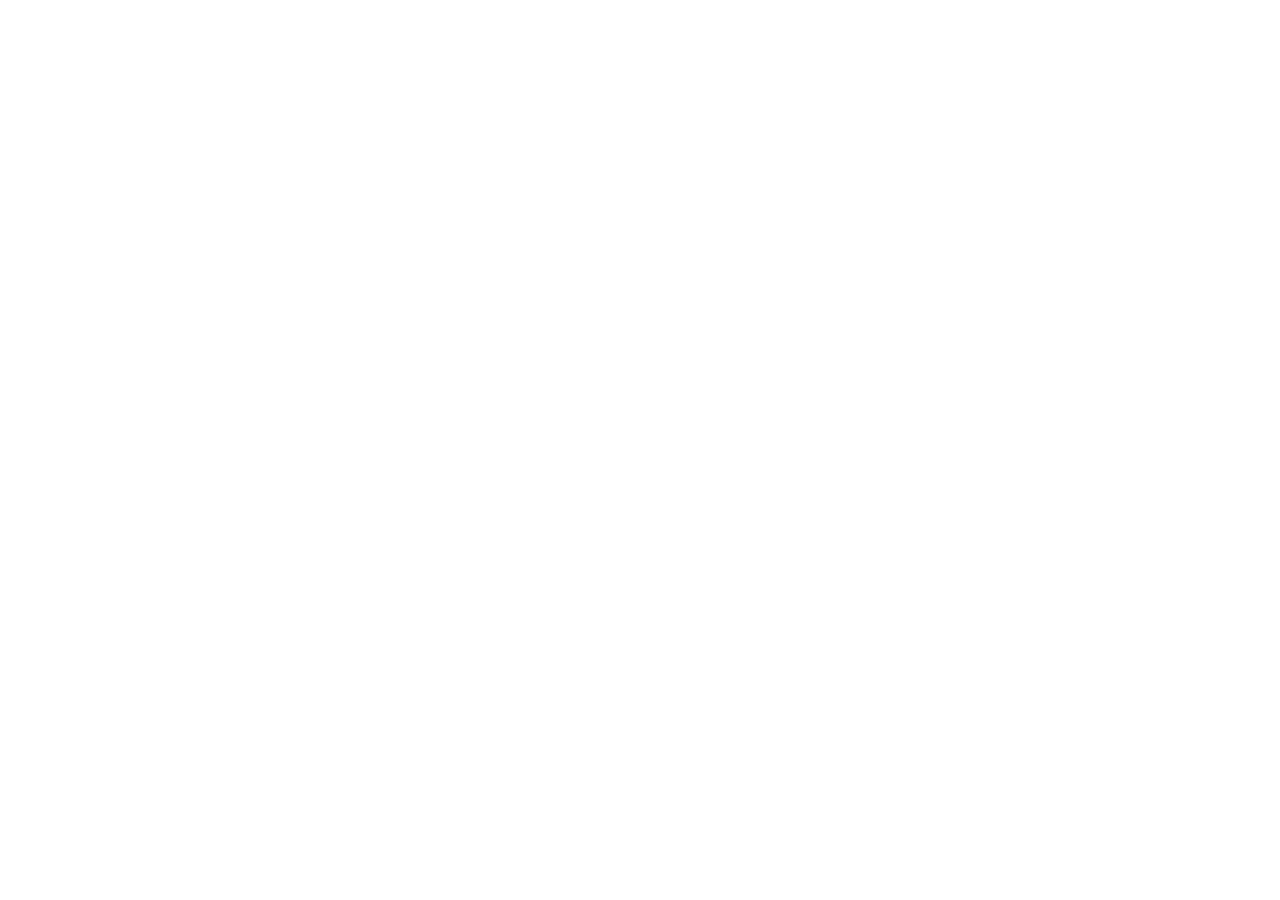
==== index.html @ f3d51ea4 "Added Files" ====
<!DOCTYPE html>
<html lang="en">
  <head>
    <meta charset="UTF-8" />
    <meta name="viewport" content="width=device-width, initial-scale=1.0" />
    <link rel="stylesheet" href="./Style/style.css" />
  </head>
  <body>
    <script src="./JS/script.js"></script>
  </body>
</html>
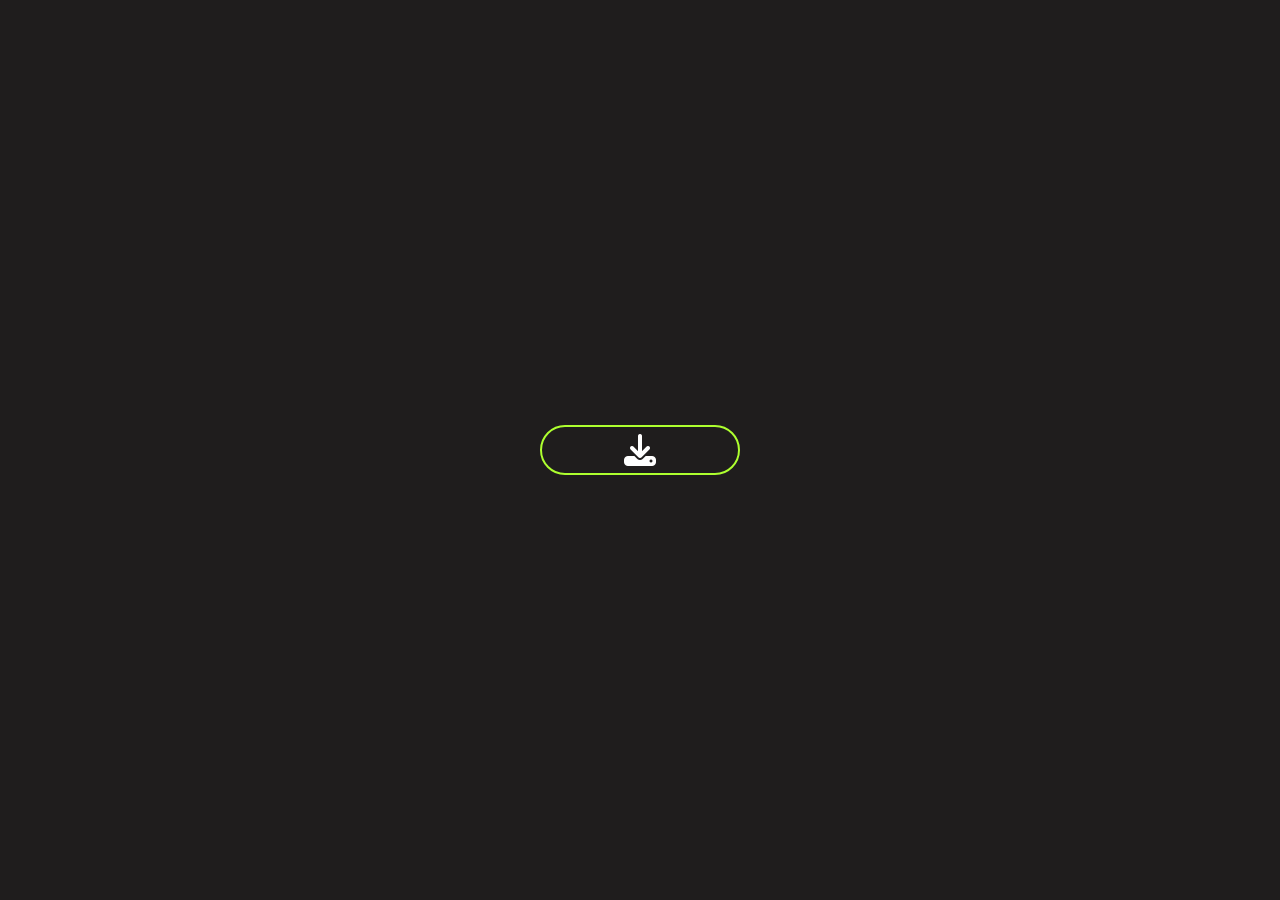
==== commit 3b9b3c40: "Created Progress Bar Animation" ====
--- a/index.html
+++ b/index.html
@@ -4,8 +4,29 @@
     <meta charset="UTF-8" />
     <meta name="viewport" content="width=device-width, initial-scale=1.0" />
     <link rel="stylesheet" href="./Style/style.css" />
+    <link
+      rel="stylesheet"
+      href="https://cdnjs.cloudflare.com/ajax/libs/font-awesome/6.5.1/css/all.min.css"
+      integrity="sha512-DTOQO9RWCH3ppGqcWaEA1BIZOC6xxalwEsw9c2QQeAIftl+Vegovlnee1c9QX4TctnWMn13TZye+giMm8e2LwA=="
+      crossorigin="anonymous"
+      referrerpolicy="no-referrer"
+    />
   </head>
   <body>
+    <div class="container">
+      <div class="wrapper">
+        <div class="btn-wrapper">
+          <button
+            class="button fa-solid fa-download fa-2x"
+            id="_button"
+          ></button>
+        </div>
+        <i class="truck fa-solid fa-truck-fast fa-2x" id="_truck"></i>
+        <div class="progressbar" id="_progressbar">
+          <div class="fill" id="_fill"></div>
+        </div>
+      </div>
+    </div>
     <script src="./JS/script.js"></script>
   </body>
 </html>
--- a/Style/style.css
+++ b/Style/style.css
@@ -0,0 +1,129 @@
+@import url("https://fonts.googleapis.com/css2?family=Roboto:wght@300;500&display=swap");
+* {
+  margin: 0;
+  padding: 0;
+  box-sizing: border-box;
+  font-family: "Roboto", sans-serif;
+}
+
+.container {
+  display: flex;
+  justify-content: center;
+  align-items: center;
+  width: 100%;
+  min-height: 100vh;
+  background: #1f1d1d;
+  width: 100%;
+}
+
+.wrapper {
+  display: flex;
+  justify-content: center;
+  align-items: center;
+  width: 100%;
+  max-width: 500px;
+  height: 100%;
+  min-height: 200px;
+  flex-direction: column;
+}
+
+.btn-wrapper {
+  display: flex;
+  justify-content: center;
+  align-items: center;
+  width: 100%;
+  height: 50px;
+}
+
+.button {
+  width: 100%;
+  max-width: 200px;
+  border: 2px solid greenyellow;
+  color: white;
+  background: linear-gradient(45deg, greenyellow 50%, transparent 50%);
+  background-size: 250% 100%;
+  background-position: 100%;
+  height: 50px;
+  border-radius: 50px;
+  transition: 350ms ease-in-out;
+  &:hover {
+    background-position: 0%;
+
+    color: #201d1d;
+    cursor: pointer;
+  }
+
+  &.active {
+    opacity: 0;
+    transition: 200ms ease-in;
+  }
+}
+
+.progressbar {
+  width: 100%;
+  max-width: 600px;
+  height: 30px;
+  background: white;
+  position: absolute;
+  visibility: hidden;
+  overflow: hidden;
+  border-radius: 40px;
+  padding: 8px;
+  &.active {
+    visibility: visible;
+    transition: all 500ms ease-in;
+  }
+}
+
+.fill {
+  height: 15px;
+  border-radius: 10px;
+  background-color: #6a6e6b;
+  width: 0;
+  position: absolute;
+  overflow: hidden;
+
+  transition: all 500ms ease-in;
+  &.active {
+    animation-delay: 2000ms ease-in-out;
+    animation: fill 5s linear forwards;
+    transition: all 500ms ease-in;
+  }
+}
+.truck {
+  position: absolute;
+  top: 45%;
+  left: 36%;
+  color: greenyellow;
+  visibility: hidden;
+  &.active {
+    animation: move 5s linear forwards;
+    visibility: visible;
+    transition: all 500ms ease-in;
+  }
+}
+
+@keyframes move {
+  10% {
+    left: 36%;
+  }
+  100% {
+    left: 62%; /* Adjusted to account for the width of the truck icon */
+  }
+}
+@keyframes fill {
+  0% {
+    width: 0%;
+  }
+
+  100% {
+    width: 97%;
+  }
+}
+
+@media (max-width: 768px) {
+  .progressbar {
+    width: 100%;
+    max-width: 300px;
+  }
+}
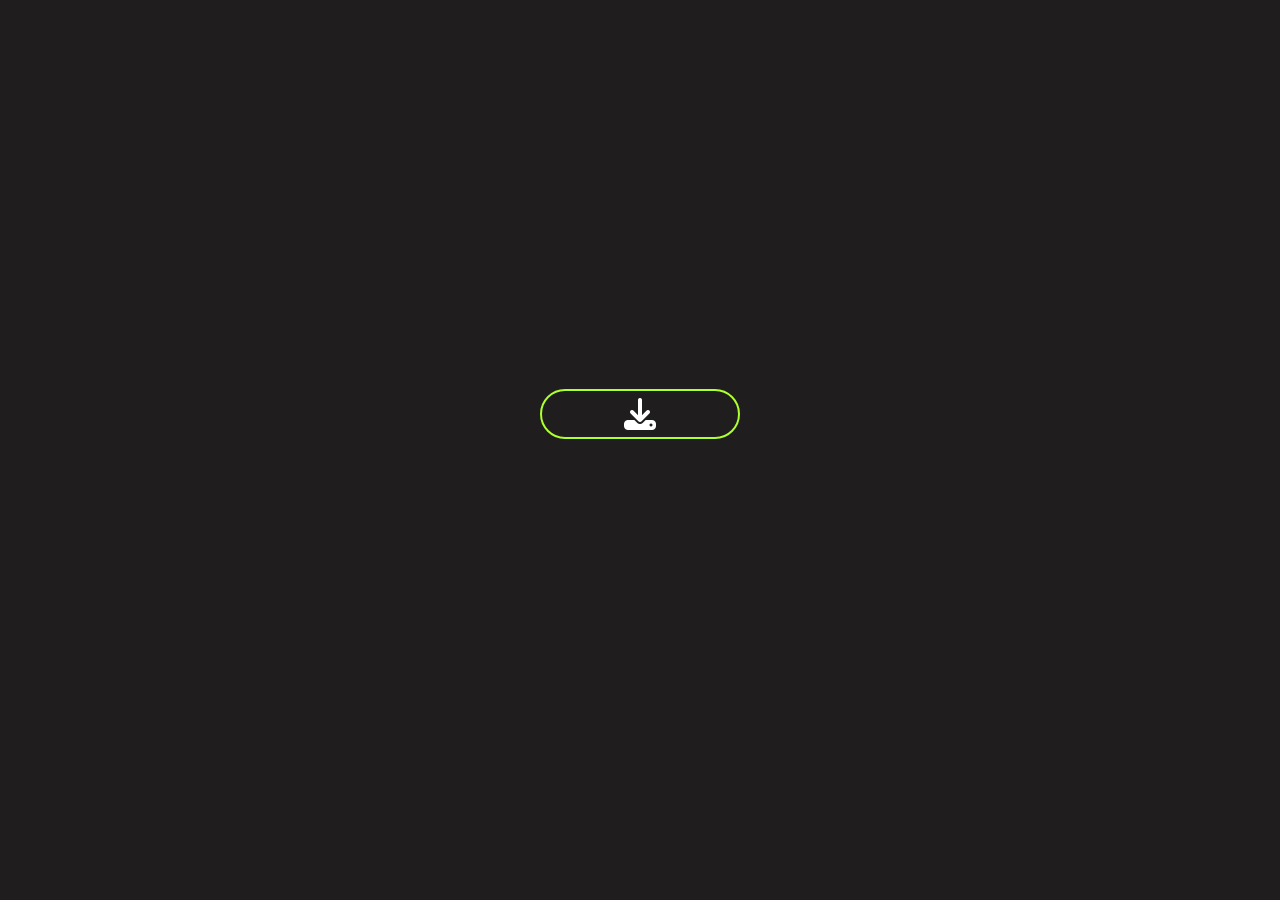
==== commit 0fff8c91: "Fixed for Responsivness and added complete message" ====
--- a/index.html
+++ b/index.html
@@ -21,9 +21,26 @@
             id="_button"
           ></button>
         </div>
-        <i class="truck fa-solid fa-truck-fast fa-2x" id="_truck"></i>
-        <div class="progressbar" id="_progressbar">
-          <div class="fill" id="_fill"></div>
+        <div class="completed" id="_completed">
+          <div class="circle" id="_circle">
+            <span>Download Complete!</span>
+          </div>
+        </div>
+        <div class="contain" id="_contain">
+          <div class="icons" id="_icons">
+            <div class="globes">
+              <i class="globe fa-solid fa-globe fa-2x" id="_globe"></i>
+            </div>
+            <div class="trucks" id="_trucks">
+              <i class="truck fa-solid fa-truck-fast fa-2x" id="_truck"></i>
+            </div>
+            <div class="computers">
+              <i class="computer fa-solid fa-computer fa-2x" id="_computer"></i>
+            </div>
+          </div>
+          <div class="progressbar" id="_progressbar">
+            <div class="fill" id="_fill"></div>
+          </div>
         </div>
       </div>
     </div>
--- a/Style/style.css
+++ b/Style/style.css
@@ -22,7 +22,6 @@
   align-items: center;
   width: 100%;
   max-width: 500px;
-  height: 100%;
   min-height: 200px;
   flex-direction: column;
 }
@@ -45,15 +44,18 @@
   background-position: 100%;
   height: 50px;
   border-radius: 50px;
+  visibility: visible;
   transition: 350ms ease-in-out;
+  opacity: 1;
   &:hover {
     background-position: 0%;
 
-    color: #201d1d;
+    color: #1f1d1d;
     cursor: pointer;
   }
 
   &.active {
+    visibility: hidden;
     opacity: 0;
     transition: 200ms ease-in;
   }
@@ -64,12 +66,13 @@
   max-width: 600px;
   height: 30px;
   background: white;
-  position: absolute;
   visibility: hidden;
   overflow: hidden;
   border-radius: 40px;
   padding: 8px;
-  &.active {
+  opacity: 0;
+  &.active {
+    opacity: 1;
     visibility: visible;
     transition: all 500ms ease-in;
   }
@@ -80,7 +83,6 @@
   border-radius: 10px;
   background-color: #6a6e6b;
   width: 0;
-  position: absolute;
   overflow: hidden;
 
   transition: all 500ms ease-in;
@@ -90,25 +92,134 @@
     transition: all 500ms ease-in;
   }
 }
+.globes {
+  visibility: hidden;
+  display: flex;
+  justify-content: start;
+  align-items: center;
+  width: 10%;
+  max-width: 600px;
+  &.active {
+    visibility: visible;
+    transition: all 500ms ease-in;
+  }
+}
+.trucks {
+  visibility: hidden;
+  display: flex;
+  justify-content: start;
+  align-items: center;
+  width: 100%;
+  &.active {
+    visibility: visible;
+    transition: all 500ms ease-in;
+  }
+}
+.computers {
+  visibility: hidden;
+  display: flex;
+  justify-content: end;
+  align-items: center;
+  width: 10%;
+  max-width: 600px;
+  border: 2px solid blue;
+  &.active {
+    visibility: visible;
+    transition: all 500ms ease-in;
+  }
+}
 .truck {
-  position: absolute;
-  top: 45%;
-  left: 36%;
-  color: greenyellow;
-  visibility: hidden;
-  &.active {
+  color: #35c528;
+  visibility: hidden;
+  left: 0;
+  position: relative;
+  &.active {
+    visibility: visible;
+    transition: all 500ms ease-in;
     animation: move 5s linear forwards;
-    visibility: visible;
-    transition: all 500ms ease-in;
-  }
-}
-
+  }
+}
+.globe {
+  color: #2673d8;
+  visibility: hidden;
+  &.active {
+    visibility: visible;
+    transition: all 500ms ease-in;
+  }
+}
+.contain {
+  display: flex;
+  justify-self: start;
+  align-items: center;
+  width: 100%;
+  max-width: 600px;
+  flex-direction: column;
+  height: fit-content;
+}
+.icons {
+  display: flex;
+  justify-content: start;
+  align-items: center;
+  flex-direction: row;
+  width: 100%;
+  max-width: 600px;
+}
+.computer {
+  color: rgb(231, 193, 24);
+  visibility: hidden;
+  &.active {
+    visibility: visible;
+    transition: all 500ms ease-in;
+  }
+}
+
+.completed {
+  display: flex;
+  justify-content: center;
+  align-items: center;
+  visibility: hidden;
+  width: 100%;
+  max-width: 600px;
+  height: auto;
+  &.active {
+    visibility: visible;
+    transition: all 500ms ease-in;
+  }
+}
+.circle {
+  display: flex;
+  justify-content: center;
+  align-items: center;
+  visibility: hidden;
+  width: 0%;
+  max-width: 300px;
+  height: 0px;
+  border-radius: 100%;
+  border: 3px dashed #35c528;
+  visibility: hidden;
+  opacity: 0;
+  &.active {
+    transition: width 500ms ease-in;
+    transition: height 800ms ease-in;
+    transition: opacity 500ms ease-in;
+    height: 300px;
+    width: 100%;
+    opacity: 1;
+  }
+}
+.completed .circle span {
+  color: white;
+  font-size: 1.5rem;
+  font-weight: 500;
+  text-align: center;
+  margin: 0 0 0 10px;
+}
 @keyframes move {
-  10% {
-    left: 36%;
+  0% {
+    left: 0%;
   }
   100% {
-    left: 62%; /* Adjusted to account for the width of the truck icon */
+    left: 87%;
   }
 }
 @keyframes fill {
@@ -117,13 +228,6 @@
   }
 
   100% {
-    width: 97%;
-  }
-}
-
-@media (max-width: 768px) {
-  .progressbar {
     width: 100%;
-    max-width: 300px;
-  }
-}
+  }
+}
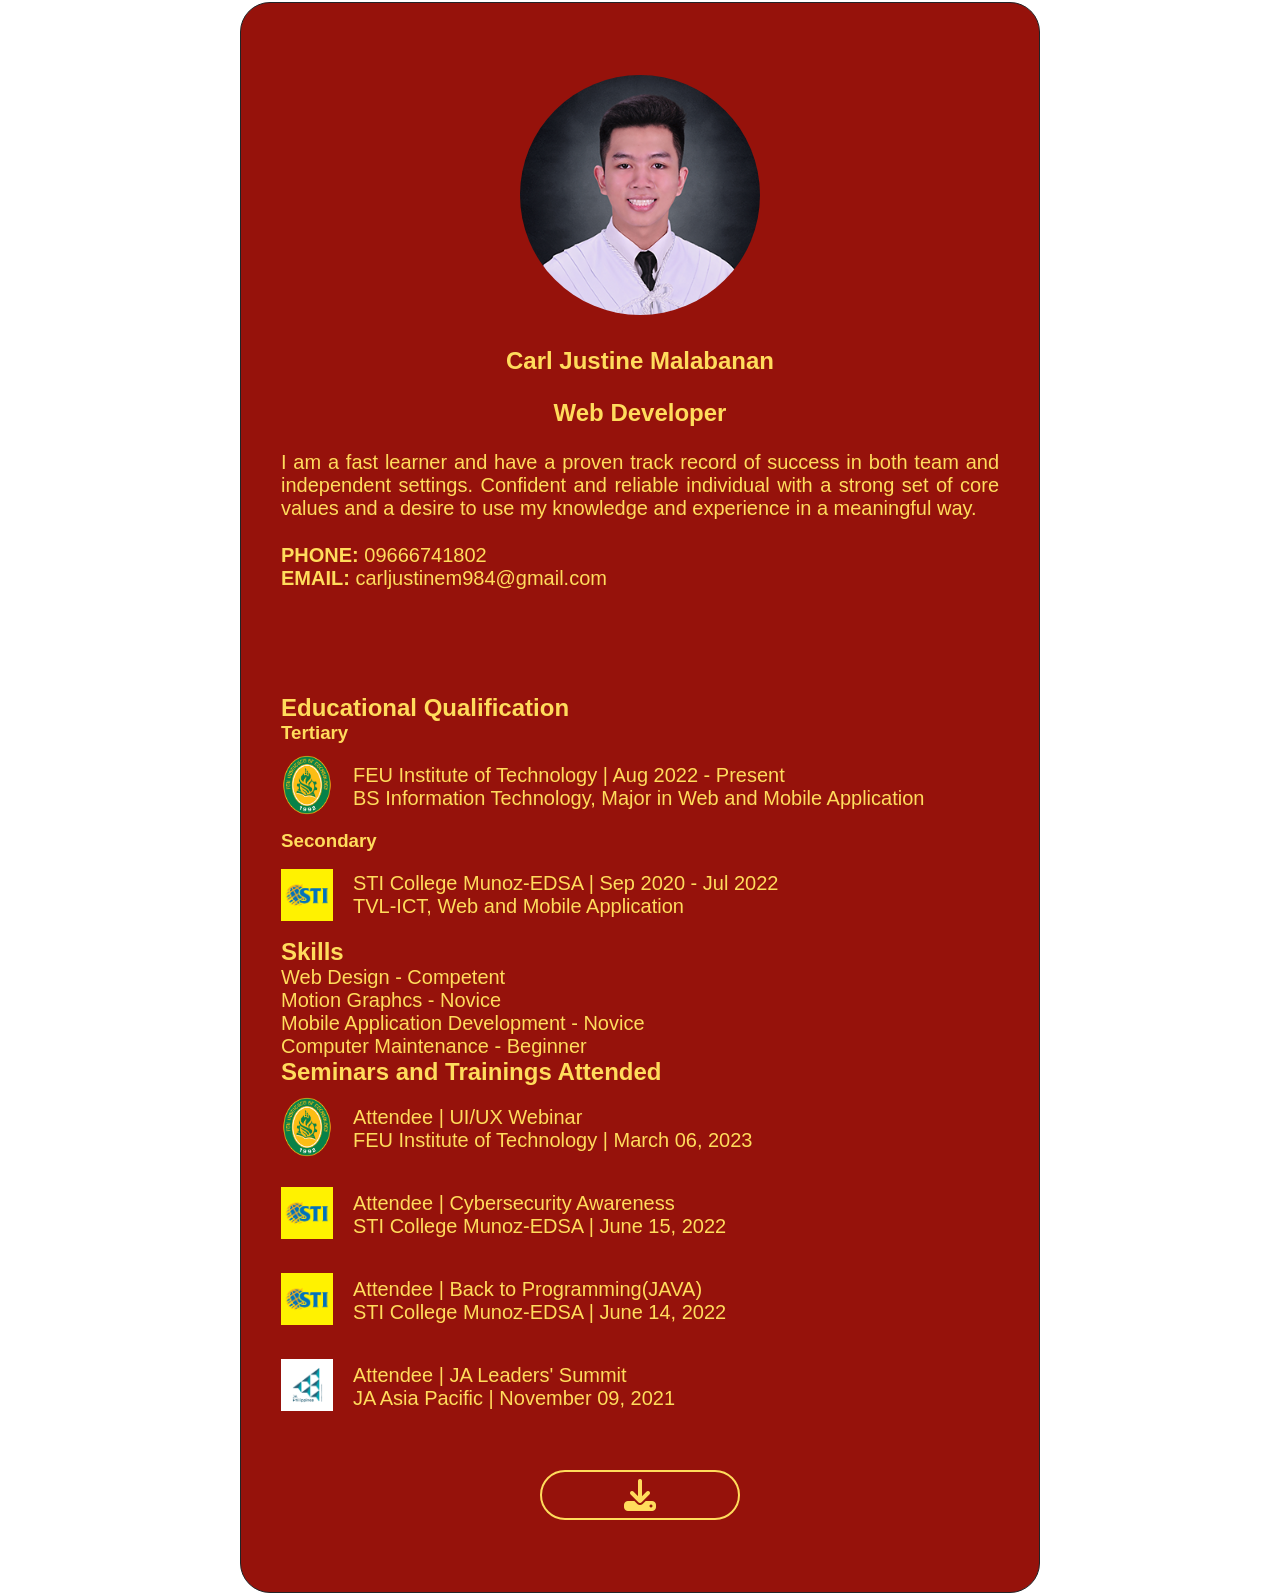
==== commit d76851c1: "INTEGRATED THE BUTTON TO RESUME" ====
--- a/index.html
+++ b/index.html
@@ -13,37 +13,157 @@
     />
   </head>
   <body>
-    <div class="container">
-      <div class="wrapper">
-        <div class="btn-wrapper">
-          <button
-            class="button fa-solid fa-download fa-2x"
-            id="_button"
-          ></button>
-        </div>
-        <div class="completed" id="_completed">
-          <div class="circle" id="_circle">
-            <span>Download Complete!</span>
+    <main class="container">
+      <section class="wrapper">
+        <div class="profile">
+          <div class="profile-image">
+            <img src="./Images/profile.png" alt="" class="profile-pic" />
+          </div>
+          <div class="profile-info">
+            <h1 class="profile-name">Carl Justine Malabanan</h1>
+            <h2 class="profile-profession">Web Developer</h2>
+            <p class="profile-description">
+              I am a fast learner and have a proven track record of success in
+              both team and independent settings. Confident and reliable
+              individual with a strong set of core values and a desire to use my
+              knowledge and experience in a meaningful way.
+            </p>
+            <div class="profile-contact">
+              <div class="phone">
+                <p><strong>PHONE: </strong>09666741802</p>
+              </div>
+              <div class="email">
+                <p><strong>EMAIL: </strong>carljustinem984@gmail.com</p>
+              </div>
+            </div>
+            <div class="profile-contact-icon">
+              <div class="icons">
+                <a href="facebook.com"
+                  ><i class="bx bxl-facebook-circle"></i
+                ></a>
+                <a href="instagram.com"><i class="bx bxl-instagram-alt"></i></a>
+                <a href="twitter.com"><i class="bx bxl-twitter"></i></a>
+                <a href="linkedin.com"
+                  ><i class="bx bxl-linkedin-square"></i
+                ></a>
+              </div>
+            </div>
           </div>
         </div>
-        <div class="contain" id="_contain">
-          <div class="icons" id="_icons">
-            <div class="globes">
-              <i class="globe fa-solid fa-globe fa-2x" id="_globe"></i>
+        <div class="information">
+          <div class="education">
+            <h1>Educational Qualification</h1>
+            <h3>Tertiary</h3>
+            <div class="tertiary">
+              <div class="logo">
+                <img
+                  class="logo"
+                  src="./Images/FEUTech_logo.png"
+                  alt="Logo Feu Tech"
+                />
+              </div>
+              <p>
+                FEU Institute of Technology | Aug 2022 - Present <br />
+                BS Information Technology, Major in Web and Mobile Application
+              </p>
             </div>
-            <div class="trucks" id="_trucks">
-              <i class="truck fa-solid fa-truck-fast fa-2x" id="_truck"></i>
-            </div>
-            <div class="computers">
-              <i class="computer fa-solid fa-computer fa-2x" id="_computer"></i>
+            <h3>Secondary</h3>
+            <div class="secondary">
+              <img class="logo" src="./Images/STilogo.png" alt="Logo STI" />
+              <p>
+                STI College Munoz-EDSA | Sep 2020 - Jul 2022 <br />
+                TVL-ICT, Web and Mobile Application
+              </p>
             </div>
           </div>
-          <div class="progressbar" id="_progressbar">
-            <div class="fill" id="_fill"></div>
+          <div class="skills">
+            <h1>Skills</h1>
+            <p>
+              Web Design - Competent <br />
+              Motion Graphcs - Novice <br />
+              Mobile Application Development - Novice <br />
+              Computer Maintenance - Beginner <br />
+            </p>
+          </div>
+          <div class="seminars">
+            <h1>Seminars and Trainings Attended</h1>
+            <div class="tertiary">
+              <div class="logo">
+                <img class="logo" src="./Images/FEUTech_logo.png" alt="" />
+              </div>
+              <p>
+                Attendee | UI/UX Webinar <br />
+                FEU Institute of Technology | March 06, 2023
+              </p>
+            </div>
+            <div class="tertiary">
+              <div class="logo">
+                <img class="logo" src="./Images/STilogo.png" alt="" />
+              </div>
+              <p>
+                Attendee | Cybersecurity Awareness <br />
+                STI College Munoz-EDSA | June 15, 2022
+              </p>
+            </div>
+            <div class="tertiary">
+              <div class="logo">
+                <img class="logo" src="./Images/STilogo.png" alt="" />
+              </div>
+              <p>
+                Attendee | Back to Programming(JAVA) <br />
+                STI College Munoz-EDSA | June 14, 2022
+              </p>
+            </div>
+            <div class="tertiary">
+              <div class="logo">
+                <img class="logo" src="./Images/JAlogo.png" alt="" />
+              </div>
+              <p>
+                Attendee | JA Leaders' Summit <br />
+                JA Asia Pacific | November 09, 2021
+              </p>
+            </div>
           </div>
         </div>
-      </div>
-    </div>
+        <div class="container-btn">
+          <div class="wrapper-btn">
+            <div class="btn-wrapper">
+              <a href="./Images/resume.jpg" download>
+                <button
+                  class="button fa-solid fa-download fa-2x"
+                  id="_button"
+                ></button>
+              </a>
+            </div>
+            <div class="completed" id="_completed">
+              <div class="circle" id="_circle">
+                <span>Download Complete!</span>
+              </div>
+            </div>
+            <div class="contain" id="_contain">
+              <div class="icons" id="_icons">
+                <div class="globes">
+                  <i class="globe fa-solid fa-globe fa-2x" id="_globe"></i>
+                </div>
+                <div class="trucks" id="_trucks">
+                  <i class="truck fa-solid fa-truck-fast fa-2x" id="_truck"></i>
+                </div>
+                <div class="computers">
+                  <i
+                    class="computer fa-solid fa-computer fa-2x"
+                    id="_computer"
+                  ></i>
+                </div>
+              </div>
+              <div class="progressbar" id="_progressbar">
+                <div class="fill" id="_fill"></div>
+              </div>
+            </div>
+          </div>
+        </div>
+      </section>
+    </main>
+
     <script src="./JS/script.js"></script>
   </body>
 </html>
--- a/Style/style.css
+++ b/Style/style.css
@@ -1,4 +1,4 @@
-@import url("https://fonts.googleapis.com/css2?family=Roboto:wght@300;500&display=swap");
+@import url("https://fonts.googleapis.com/css2?family=Source+Sans+3:wght@300;400&display=swap");
 * {
   margin: 0;
   padding: 0;
@@ -10,20 +10,164 @@
   display: flex;
   justify-content: center;
   align-items: center;
-  width: 100%;
+  flex-direction: column;
+  margin: 0 1.875rem;
+  transition: all 500ms ease-in;
   min-height: 100vh;
-  background: #1f1d1d;
-  width: 100%;
 }
 
 .wrapper {
-  display: flex;
-  justify-content: center;
-  align-items: center;
-  width: 100%;
-  max-width: 500px;
-  min-height: 200px;
+  margin: 0.125rem auto;
+  width: 100%;
+  max-width: 50rem;
+  border: 1px solid #212427;
+  border-radius: 0.3125rem;
+  display: flex;
   flex-direction: column;
+  justify-content: center;
+  border-radius: 1.875rem;
+  background: #96120b;
+  transition: 600ms ease-in;
+  color: #ffdc5c;
+
+  a {
+    color: #212427;
+    transition: 600ms;
+  }
+  .bx:hover {
+    color: blue;
+    transition: 200ms ease;
+  }
+}
+.dark {
+  background-color: #96120b;
+  color: #ffdc5c;
+  border: 1px solid #96120b;
+
+  a {
+    color: #ffdc5c;
+  }
+  .bx:hover {
+    color: #47f3ff;
+  }
+}
+
+.btn {
+  width: 100%;
+  height: auto;
+  margin: 1.25rem auto;
+}
+
+.btn-color-change {
+  width: 100%;
+  max-width: 6.25rem;
+  margin: 1.25rem;
+  height: 5rem;
+
+  cursor: pointer;
+  box-shadow: 0.25rem 0.25rem 0.5rem rgba(0, 0, 0, 1);
+  border-radius: 0.3125rem;
+  border: slategray 0.0625rem solid;
+  transition: 0.4s;
+}
+
+.btn-color-change:hover {
+  background-color: #96120b;
+  color: #ffdc5c;
+  transform: scale(1.1);
+  border: none;
+  box-shadow: none;
+}
+
+.profile,
+.information {
+  margin: 2.5rem;
+}
+
+.profile-image {
+  width: 100%;
+  max-width: 75rem;
+  height: auto;
+  display: flex;
+  justify-content: center;
+  align-items: center;
+  margin: 2rem auto;
+}
+
+.profile-pic {
+  width: 100%;
+  max-width: 15rem;
+  height: auto;
+  border-radius: 10rem;
+}
+
+.profile-name,
+.profile-profession {
+  display: flex;
+  align-items: center;
+  justify-content: center;
+  margin: 1.5rem;
+}
+
+p {
+  font-size: 1.25rem;
+  text-align: justify;
+}
+
+.logo {
+  width: 100%;
+  max-width: 3.25rem;
+}
+
+.bx {
+  font-size: 3rem;
+  margin-top: 1.875rem;
+}
+
+.tertiary,
+.secondary {
+  display: flex;
+  justify-self: center;
+  align-items: center;
+  flex-direction: row;
+  width: 100%;
+  p {
+    margin: 1.25rem;
+  }
+}
+
+.profile-contact-icon {
+  display: flex;
+  justify-content: center;
+  align-items: center;
+  width: 100%;
+  .icons {
+    display: flex;
+    align-items: center;
+    justify-content: space-around;
+    width: 100%;
+    max-width: 300px;
+  }
+}
+
+.profile-contact {
+  margin: 1.5rem auto;
+}
+
+.container-btn {
+  display: flex;
+  justify-content: center;
+  align-items: center;
+  width: 100%;
+}
+
+.wrapper-btn {
+  display: flex;
+  justify-content: center;
+  align-items: center;
+  width: 100%;
+  max-width: 1000px;
+  flex-direction: column;
 }
 
 .btn-wrapper {
@@ -35,11 +179,11 @@
 }
 
 .button {
+  border: 2px solid #ffdc5c;
+  color: #ffdc5c;
   width: 100%;
   max-width: 200px;
-  border: 2px solid greenyellow;
-  color: white;
-  background: linear-gradient(45deg, greenyellow 50%, transparent 50%);
+  background: linear-gradient(45deg, #ffdc5c 50%, transparent 50%);
   background-size: 250% 100%;
   background-position: 100%;
   height: 50px;
@@ -49,11 +193,9 @@
   opacity: 1;
   &:hover {
     background-position: 0%;
-
-    color: #1f1d1d;
+    color: #96120b;
     cursor: pointer;
   }
-
   &.active {
     visibility: hidden;
     opacity: 0;
@@ -65,7 +207,7 @@
   width: 100%;
   max-width: 600px;
   height: 30px;
-  background: white;
+  background: #ffdc5c;
   visibility: hidden;
   overflow: hidden;
   border-radius: 40px;
@@ -81,7 +223,7 @@
 .fill {
   height: 15px;
   border-radius: 10px;
-  background-color: #6a6e6b;
+  background-color: #96120b;
   width: 0;
   overflow: hidden;
 
@@ -195,15 +337,16 @@
   max-width: 300px;
   height: 0px;
   border-radius: 100%;
-  border: 3px dashed #35c528;
-  visibility: hidden;
+  border: 3px dashed #ffdc5c;
+  visibility: hidden;
+  transition: opacity 500ms ease-in;
   opacity: 0;
   &.active {
     transition: width 500ms ease-in;
     transition: height 800ms ease-in;
     transition: opacity 500ms ease-in;
-    height: 300px;
-    width: 100%;
+    height: 200px;
+    width: 200px;
     opacity: 1;
   }
 }
@@ -214,12 +357,16 @@
   text-align: center;
   margin: 0 0 0 10px;
 }
+a {
+  width: 100%;
+  max-width: 200px;
+}
 @keyframes move {
   0% {
     left: 0%;
   }
   100% {
-    left: 87%;
+    left: 93%;
   }
 }
 @keyframes fill {
